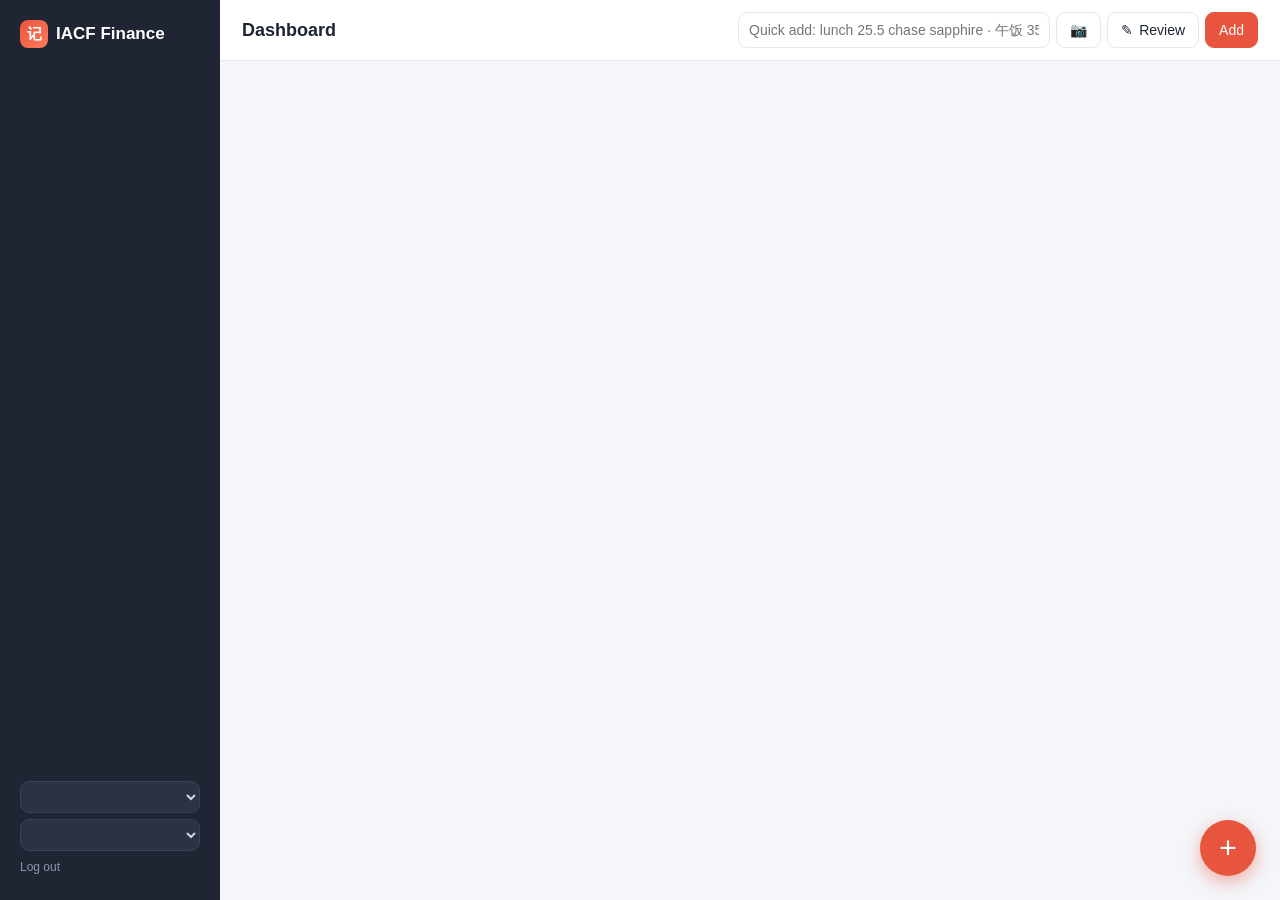
==== static/index.html @ 70e24138 "i18n: English default UI with zh-CN/zh-TW locales, browser-language detection, language picker, Intl" ====
<!doctype html><html lang="en"><head><meta charset="utf-8">
<meta name="viewport" content="width=device-width,initial-scale=1,viewport-fit=cover">
<meta name="theme-color" content="#e8553e"><title>IACF Finance</title>
<link rel="stylesheet" href="/static/style.css"></head>
<body>
<div class="layout">
  <aside class="sidebar">
    <div class="brand"><span class="logo">记</span> IACF Finance</div>
    <nav class="nav" id="nav"></nav>
    <div class="foot"><select id="langSel" title="Language" aria-label="Language" style="background:#2a3244;color:#cfd5e2;border-color:#394257;margin-bottom:6px" data-notr></select><select id="ledgerSel" title="Ledger" style="background:#2a3244;color:#cfd5e2;border-color:#394257"></select>
      <div style="margin-top:8px"><a href="#" id="logout" style="color:#8d96a8">Log out</a></div></div>
  </aside>
  <div class="main">
    <div class="topbar"><h1 id="title">Dashboard</h1>
      <form class="qa" id="qaForm" autocomplete="off"><input id="qaInput" placeholder="Quick add: lunch 25.5 chase sapphire · 午饭 35 支付宝"><button type="button" class="btn" id="qaFormBtn" title="Open in the pre-filled form to review before saving (Shift+Enter)">✎<span class="hide-m"> Review</span></button><button class="btn pri" id="qaAddBtn">Add</button></form>
    </div>
    <div class="content" id="view"></div>
  </div>
</div>
<nav class="mobile-nav" id="mnav"></nav>
<button class="fab" id="fab" title="New transaction">+</button>
<div id="toast"></div>
<script src="/static/vendor/chart.umd.min.js"></script>
<script src="/static/js/00_i18n.js"></script>
<script src="/static/locales/en.js"></script>
<script src="/static/locales/zh-CN.js"></script>
<script src="/static/locales/zh-TW.js"></script>
<script src="/static/js/01_core.js"></script>
<script src="/static/js/02_tx.js"></script>
<script src="/static/js/03_pages.js"></script>
<script src="/static/js/04_settings.js"></script>
<script src="/static/js/06_home.js"></script>
<script src="/static/js/07_reimb.js"></script>
<script src="/static/js/08_invpr.js"></script>
<script src="/static/js/09_receipts.js"></script>
<script src="/static/js/10_reminders.js"></script>
<script src="/static/js/11_projects.js"></script>
<script src="/static/js/05_import.js"></script>
</body></html>
---- static/style.css ----
:root{--bg:#f4f6fa;--card:#fff;--text:#1d2433;--muted:#6b7487;--line:#e4e8f0;--pri:#e8553e;--pri2:#ff7a59;--green:#14a06f;--red:#e0483a;--blue:#3a7bd5;--amber:#e4a11b;--radius:12px;--shadow:0 1px 3px rgba(20,30,60,.06),0 4px 14px rgba(20,30,60,.05)}
*{box-sizing:border-box}html,body{margin:0;padding:0}
body{font:14px/1.45 -apple-system,BlinkMacSystemFont,"Segoe UI",Roboto,"PingFang SC","Hiragino Sans GB","Microsoft YaHei","Noto Sans CJK SC",sans-serif;background:var(--bg);color:var(--text)}
a{color:var(--blue);text-decoration:none}a:hover{text-decoration:underline}
button,input,select,textarea{font:inherit;color:inherit}
.layout{display:flex;min-height:100vh}
.sidebar{width:220px;background:#1f2533;color:#cfd5e2;padding:16px 10px;position:sticky;top:0;height:100vh;flex-shrink:0;display:flex;flex-direction:column}
.brand{font-weight:700;font-size:17px;color:#fff;padding:4px 10px 16px;display:flex;align-items:center;gap:8px}
.brand .logo{width:28px;height:28px;border-radius:8px;background:linear-gradient(135deg,var(--pri),var(--pri2));display:grid;place-items:center;color:#fff;font-size:15px}
.nav a{display:flex;align-items:center;gap:10px;padding:9px 12px;border-radius:9px;color:#cfd5e2;margin-bottom:2px}
.nav a:hover{background:#2a3244;text-decoration:none}.nav a.active{background:var(--pri);color:#fff}
.nav .ico{width:20px;text-align:center}.nav .badge{margin-left:auto;background:#ff5b45;color:#fff;border-radius:10px;padding:0 7px;font-size:12px}
.nav a.active .badge{background:#fff;color:var(--pri)}
.sidebar .foot{margin-top:auto;font-size:12px;color:#8d96a8;padding:8px 10px}
.main{flex:1;min-width:0;display:flex;flex-direction:column}
.topbar{display:flex;gap:10px;align-items:center;padding:12px 22px;background:var(--card);border-bottom:1px solid var(--line);position:sticky;top:0;z-index:5}
.topbar h1{font-size:18px;margin:0;flex:1;white-space:nowrap;overflow:hidden;text-overflow:ellipsis}
.qa{display:flex;gap:6px;flex:2;max-width:520px}.qa input{flex:1}
.content{padding:20px 22px 90px;max-width:1280px;width:100%}
.grid{display:grid;gap:16px}.g2{grid-template-columns:repeat(2,minmax(0,1fr))}.g3{grid-template-columns:repeat(3,minmax(0,1fr))}.g4{grid-template-columns:repeat(4,minmax(0,1fr))}
.card{background:var(--card);border-radius:var(--radius);box-shadow:var(--shadow);padding:16px;min-width:0}
.card h3{margin:0 0 12px;font-size:15px;display:flex;align-items:center;gap:8px}.card h3 .sp{flex:1}
.stat .lbl{color:var(--muted);font-size:12.5px}.stat .val{font-size:22px;font-weight:700;margin-top:4px;font-variant-numeric:tabular-nums}
.stat.hero{background:linear-gradient(135deg,#e8553e,#ff8a5c);color:#fff}.stat.hero .lbl{color:#ffe6df}
.pos{color:var(--green)}.neg{color:var(--red)}.muted{color:var(--muted)}.small{font-size:12px}.right{text-align:right}.nowrap{white-space:nowrap}
.btn{border:1px solid var(--line);background:#fff;border-radius:9px;padding:7px 13px;cursor:pointer;white-space:nowrap;display:inline-flex;align-items:center;gap:6px}
.btn:hover{border-color:#c8cfdc}.btn.pri{background:var(--pri);border-color:var(--pri);color:#fff}.btn.pri:hover{background:#d84a34}
.btn.danger{color:var(--red)}.btn.sm{padding:3px 9px;font-size:12.5px;border-radius:7px}.btn.ghost{border-color:transparent;background:transparent}
.btn:disabled{opacity:.5;cursor:default}
input[type=text],input[type=number],input[type=password],input[type=date],input[type=datetime-local],input[type=month],input[type=search],input[type=email],input:not([type]),select,textarea{border:1px solid var(--line);border-radius:9px;padding:7px 10px;background:#fff;min-width:0;width:100%}
textarea{min-height:80px;resize:vertical}
input:focus,select:focus,textarea:focus{outline:2px solid #ffd0c5;border-color:var(--pri)}
label.f{display:flex;flex-direction:column;gap:4px;font-size:12.5px;color:var(--muted)}label.f>span{font-weight:500}
label.chk{display:inline-flex;gap:6px;align-items:center;cursor:pointer}
.form{display:grid;grid-template-columns:repeat(2,minmax(0,1fr));gap:12px}.form .full{grid-column:1/-1}
.row{display:flex;gap:8px;align-items:center;flex-wrap:wrap}.row.end{justify-content:flex-end}.sp{flex:1}
table.t{width:100%;border-collapse:collapse}table.t th{font-weight:600;color:var(--muted);font-size:12px;text-align:left;padding:7px 8px;border-bottom:1px solid var(--line);white-space:nowrap}
table.t td{padding:8px;border-bottom:1px solid var(--line);vertical-align:middle}table.t tr:hover td{background:#fafbfd}
.tx-amt{font-weight:600;font-variant-numeric:tabular-nums;white-space:nowrap;text-align:right}
.pill{display:inline-block;padding:1px 8px;border-radius:10px;font-size:11.5px;background:#eef1f6;color:#4a5469;white-space:nowrap}
.pill.expense{background:#fdecea;color:#c23b2c}.pill.income{background:#e3f6ee;color:#0f8a5f}.pill.transfer{background:#e7effc;color:#2f64b5}.pill.refund{background:#f1ecfd;color:#6b4bc2}
.pill.adjustment{background:#fff4dc;color:#9a6a00}.pill.buy,.pill.sell,.pill.dividend,.pill.invest_fee{background:#e9f7fb;color:#13708a}.pill.review{background:#fff1d6;color:#a46b00}.pill.demo{background:#ffe1f0;color:#b0236c;font-weight:600}
.bar{height:8px;background:#eef1f6;border-radius:6px;overflow:hidden}.bar>i{display:block;height:100%;background:var(--green);border-radius:6px}.bar>i.warn{background:var(--amber)}.bar>i.over{background:var(--red)}
.group-h{display:flex;justify-content:space-between;padding:10px 4px 6px;font-weight:600;color:#4a5469;border-bottom:1px solid var(--line)}
.acct{display:flex;align-items:center;gap:10px;padding:10px 4px;border-bottom:1px solid var(--line)}.acct .nm{flex:1;min-width:0}.acct .nm b{display:block;overflow:hidden;text-overflow:ellipsis;white-space:nowrap}
.acct .bal{text-align:right;font-weight:600;font-variant-numeric:tabular-nums}
.chart-box{position:relative;height:260px}
.tabs{display:flex;gap:4px;flex-wrap:wrap;border-bottom:1px solid var(--line);margin-bottom:16px}.tabs a{padding:8px 12px;border-radius:8px 8px 0 0;color:var(--muted);cursor:pointer}
.tabs a.active{color:var(--pri);border-bottom:2px solid var(--pri);font-weight:600}.tabs a:hover{text-decoration:none;color:var(--text)}
.modal-bg{position:fixed;inset:0;background:rgba(20,25,40,.45);display:flex;align-items:flex-start;justify-content:center;z-index:50;padding:40px 12px;overflow:auto}
.modal{background:#fff;border-radius:14px;width:100%;max-width:640px;box-shadow:0 10px 40px rgba(0,0,0,.25)}.modal.wide{max-width:980px}
.modal header{display:flex;align-items:center;padding:14px 18px;border-bottom:1px solid var(--line)}.modal header h2{font-size:16px;margin:0;flex:1}
.modal .body{padding:16px 18px}.modal footer{display:flex;justify-content:flex-end;gap:8px;padding:12px 18px;border-top:1px solid var(--line)}
.kind-tabs{display:flex;gap:4px;flex-wrap:wrap;margin-bottom:14px}.kind-tabs button{border:1px solid var(--line);background:#fff;border-radius:20px;padding:5px 12px;cursor:pointer}
.kind-tabs button.on{background:var(--pri);border-color:var(--pri);color:#fff}
#toast{position:fixed;bottom:80px;left:50%;transform:translateX(-50%);background:#1f2533;color:#fff;padding:10px 16px;border-radius:10px;z-index:99;display:none;max-width:90vw}
#toast.err{background:var(--red)}
.fab{position:fixed;right:24px;bottom:24px;width:56px;height:56px;border-radius:50%;background:var(--pri);color:#fff;font-size:30px;border:0;box-shadow:0 6px 18px rgba(232,85,62,.45);cursor:pointer;z-index:20}
.demo-banner{background:#fff0f7;border:1px dashed #e05a9b;color:#9b1c5c;padding:8px 14px;border-radius:10px;margin-bottom:14px;display:flex;gap:10px;align-items:center}
.empty{text-align:center;color:var(--muted);padding:30px 10px}
.kv{display:grid;grid-template-columns:auto 1fr;gap:4px 14px}.kv>div:nth-child(odd){color:var(--muted)}
code,.mono{font-family:ui-monospace,SFMono-Regular,Menlo,Consolas,monospace;font-size:12.5px}
pre{background:#f6f8fb;border:1px solid var(--line);border-radius:8px;padding:10px;overflow:auto;font-size:12px}
.conf{display:inline-block;min-width:38px;text-align:center;border-radius:6px;font-size:12px;padding:1px 5px;font-weight:600}
.conf.hi{background:#e3f6ee;color:#0f8a5f}.conf.md{background:#fff4dc;color:#9a6a00}.conf.lo{background:#fdecea;color:#c23b2c}
.scroll-x{overflow-x:auto}
.mobile-nav{display:none}
.list-card .item{display:flex;gap:10px;align-items:center;padding:9px 2px;border-bottom:1px solid var(--line)}
.list-card .item:last-child{border-bottom:0}
@media (max-width:1000px){.g4{grid-template-columns:repeat(2,minmax(0,1fr))}.g3{grid-template-columns:1fr 1fr}}
@media (max-width:760px){
 .sidebar{display:none}.content{padding:12px 10px 110px}.topbar{padding:10px 12px;flex-wrap:wrap}.topbar h1{font-size:16px}
 .qa{order:3;flex-basis:100%;max-width:none}.g2,.g3{grid-template-columns:1fr}.g4{grid-template-columns:1fr 1fr}
 .form{grid-template-columns:1fr}.stat .val{font-size:18px}
 .mobile-nav{display:flex;position:fixed;bottom:0;left:0;right:0;background:#fff;border-top:1px solid var(--line);z-index:30;justify-content:space-around;padding:4px 0 calc(4px + env(safe-area-inset-bottom))}
 .mobile-nav a{display:flex;flex-direction:column;align-items:center;font-size:11px;color:var(--muted);padding:4px 6px;position:relative}.mobile-nav a.active{color:var(--pri)}.mobile-nav a .ico{font-size:19px}
 .mobile-nav .badge{position:absolute;top:0;right:0;background:#ff5b45;color:#fff;border-radius:8px;font-size:10px;padding:0 5px}
 .fab{bottom:76px;right:16px}
 table.t.resp thead{display:none}table.t.resp tr{display:grid;grid-template-columns:1fr auto;padding:8px 4px;border-bottom:1px solid var(--line)}
 table.t.resp td{border:0;padding:1px 4px}table.t.resp td.hide-m{display:none}
 .modal-bg{padding:0}.modal{border-radius:0;min-height:100vh}
}

/* accounts tree */
.tree-h{flex-wrap:wrap;gap:6px}
.tnode{border-bottom:1px solid var(--line)}
.tgroup{display:flex;align-items:center;gap:8px;padding:11px 6px;cursor:pointer;user-select:none;font-weight:600;color:#2d3548;background:#f7f8fb;border-radius:8px;margin:6px 0 2px;padding-left:calc(6px + var(--depth,0) * 18px)}
.tgroup:hover{background:#eef1f6}.tgroup:focus-visible{outline:2px solid var(--pri,#e8553e);outline-offset:1px}
.tgroup .chev{width:16px;flex:none;color:#7a8499;font-size:13px}
.tgroup .gname{flex:1;min-width:0}
.tgroup .gtotal{text-align:right;font-variant-numeric:tabular-nums}
.tgroup .gt-sub{font-weight:400;max-width:360px}
.tnode.collapsed>.tkids{display:none}
.tree-child{padding-left:calc(30px + var(--depth,0) * 18px);border-bottom:1px dashed var(--line)}
.tkids>.tree-child:last-child{border-bottom:none}
.tree-child.zero{opacity:.5}.tree-child.zero:hover{opacity:.85}
.tree-child.archived{opacity:.4}
@media (max-width:760px){
  .tgroup{padding:12px 8px;min-height:44px}
  .tree-child{padding-left:18px;flex-wrap:wrap}
  .tree-child .nm{flex-basis:calc(100% - 120px)}
  .tree-child .acts{width:100%;justify-content:flex-end}
  .tgroup .gt-sub{display:none}
  .tree-child .hide-m{display:none}
}
/* ---- transaction form: pre-fill highlights, transfer box, save & add another ---- */
label.f.unsure>span{color:#a15c00}
label.f.unsure input,label.f.unsure select{border-color:#e4a11b;background:#fff8e6;box-shadow:0 0 0 2px rgba(228,161,27,.25)}
label.f.unsure>span::after{content:" ⚠ check";font-size:11px;font-weight:600;color:#c77700}
.kind-tabs.unsure{outline:2px solid #e4a11b;outline-offset:2px;border-radius:8px}
.prefill-banner{background:#eef5ff;border-color:#8bb4f0;color:#1d3f73;font-size:13px}
.transfer-box{display:grid;grid-template-columns:minmax(0,1fr) auto minmax(0,1fr);gap:8px 12px;align-items:end;padding:10px;border:1px dashed var(--line,#d6dbe3);border-radius:10px}
.transfer-box .arrow{font-size:22px;padding-bottom:8px;color:var(--muted,#888)}
.transfer-box .full{grid-column:1/-1}
.kbd-hint{text-align:right}
@media (max-width:760px){
 .kbd-hint,#qa2hint,#qaFormBtn .hide-m{display:none}
 #txForm input,#txForm select,#txForm textarea{font-size:16px} /* stops iOS zooming on focus */
 #txForm input[name=amount]{font-size:22px;font-weight:600}
 .transfer-box{grid-template-columns:1fr}.transfer-box .arrow{transform:rotate(90deg);justify-self:center;padding:0}
 .modal footer{position:sticky;bottom:0;flex-wrap:wrap;gap:6px;background:var(--card,#fff);padding-bottom:calc(10px + env(safe-area-inset-bottom))}
 .modal footer .btn{flex:1 1 auto;min-height:44px}
 .kind-tabs{overflow-x:auto;flex-wrap:nowrap;-webkit-overflow-scrolling:touch}
 .kind-tabs button{flex:0 0 auto}
}
/* ---- investment returns ---- */
.ret-table tr[data-scope]{cursor:pointer}.ret-table tr.sel td{background:#f3eefc}
.ret-table tr.ret-total td{border-top:2px solid var(--line)}.ret-table tr.ret-group td{background:#fafbfd}
.ret-table .ind{display:inline-block;width:16px}
.ret-stats .stat{padding:10px 12px;border:1px solid var(--line);border-radius:10px}
.reason{font-size:12px;padding:1px 6px;border-radius:8px;background:#eef1f6;color:#4a5568}
.reason.r-investment_gain,.reason.r-interest{background:#f0e9fc;color:#5b3a99}
.reason.r-unrecorded_spending,.reason.r-fees{background:#fdecea;color:#a3341f}.reason.r-unrecorded_income{background:#e7f6ef;color:#0f7a52}
#retCard h3{flex-wrap:wrap;gap:6px}
/* ---- scheduled transactions ---- */
.sched-box{border:1px dashed var(--line);border-radius:10px;padding:10px 12px;margin:4px 0 0}
.sched-box legend{font-weight:600;padding:0 6px}
.wd-chips{display:flex;flex-wrap:wrap;gap:6px}.wd-chips .chip{display:inline-flex;align-items:center;gap:4px;border:1px solid var(--line);border-radius:16px;padding:3px 10px;cursor:pointer}
.wd-chips .chip input{margin:0}
.sched-next{background:#f6f8fb;border-radius:8px;padding:8px 10px}
.pill{display:inline-block;font-size:11px;padding:1px 7px;border-radius:9px;background:#eef1f6;color:#4a5568;margin:1px 0}.pill.warn{background:#fff3d6;color:#8a5a00}
tr.paused td{opacity:.6}
table.upcoming td{padding:5px 6px}
/* reconciliation 对账 */
.rec-badge{font-size:11px;color:#2f8a4e;white-space:nowrap}
.rec-link{color:#2f8a4e;text-decoration:none}
.rec-warn{background:#fff8e6;border:1px solid #e4a11b;color:#7a5200;border-radius:8px;padding:7px 10px;font-size:13px;margin:6px 0}
.rec-diff{background:#fdf0f0;border:1px solid #e3a3a3;border-radius:8px;padding:8px 10px;margin:8px 0;font-size:13px}
.rec-diff label.chk{display:flex;gap:6px;align-items:center;margin-top:6px;flex-wrap:wrap}
.rec-stats{margin:10px 0;gap:8px}
.rec-stats>div{background:var(--bg2,#f6f7f9);border-radius:8px;padding:8px 10px}
.rec-stats .lbl{font-size:12px;color:#777}.rec-stats .v{font-size:18px;font-weight:600}
.rec-list{max-height:340px;overflow:auto}
/* infinite scroll */
.inf-foot{display:flex;flex-direction:column;align-items:center;gap:6px;padding:12px 0 4px}
.inf-foot .inf-sentinel{height:1px;width:100%}
.inf-spin{color:var(--muted);font-size:13px;display:flex;align-items:center;gap:8px}
.spinner{width:14px;height:14px;border:2px solid var(--line);border-top-color:#e8553e;border-radius:50%;display:inline-block;animation:spin .8s linear infinite}
@keyframes spin{to{transform:rotate(360deg)}}
[hidden]{display:none!important}
/* Home 首页 */
.home{max-width:920px;margin:0 auto}
.month-sw{display:flex;align-items:center;justify-content:center;gap:12px;margin-bottom:12px}
.month-sw b{font-size:17px;min-width:110px;text-align:center}
.home-cards{display:grid;grid-template-columns:repeat(4,minmax(0,1fr));gap:12px}
.home-cards .stat{padding:12px 14px}.home-cards .val{font-size:20px}
.home-add{margin-top:12px;display:flex;gap:8px;align-items:center;flex-wrap:wrap}
.home-add .qa{flex:1;min-width:240px;display:flex;gap:6px}.home-add .qa input{flex:1;min-width:0}
.home-list{margin-top:12px;padding:6px 10px}
.hmonth{position:sticky;top:0;background:var(--card,#fff);z-index:1;font-weight:700;font-size:13px;padding:10px 4px 6px;border-bottom:1px solid var(--line)}
.hrow{display:flex;align-items:center;gap:10px;padding:9px 4px;border-bottom:1px solid var(--line);cursor:pointer}
.hrow:hover{background:rgba(0,0,0,.025)}
.hico{width:34px;height:34px;flex:0 0 34px;border-radius:50%;background:#f3f4f7;display:flex;align-items:center;justify-content:center;font-size:17px}
.hmain{flex:1;min-width:0}.htop{font-weight:600;font-size:14px;white-space:nowrap;overflow:hidden;text-overflow:ellipsis}
.hsub{font-size:12px;display:flex;gap:6px;flex-wrap:wrap;min-width:0}.hwhat{color:var(--text,#333);overflow:hidden;text-overflow:ellipsis;white-space:nowrap;max-width:100%}
.hamt{text-align:right;font-weight:600;font-variant-numeric:tabular-nums;white-space:nowrap}
/* Account history 账户明细 */
.acct-head h2{margin:2px 0;font-size:20px}
.ah-main{display:flex;justify-content:space-between;align-items:flex-end;gap:12px;flex-wrap:wrap;margin-top:4px}
.ah-bal{text-align:right}.ah-bal .val{font-size:24px;font-weight:700;font-variant-numeric:tabular-nums}
.ah-acts{margin-top:12px;flex-wrap:wrap;gap:6px}
.ah-flt{display:flex;gap:8px;align-items:center;flex-wrap:wrap}
.ah-flt input[type=search]{flex:1;min-width:150px}
.chips{display:flex;gap:4px;flex-wrap:wrap}
.chip{border:1px solid var(--line);background:#fff;border-radius:999px;padding:4px 11px;font-size:13px;cursor:pointer}
.chip.on{background:#e8553e;border-color:#e8553e;color:#fff}
.ah-sum{display:flex;gap:14px;flex-wrap:wrap;margin:10px 0 4px;color:var(--muted)}.ah-sum b{color:var(--text,#222)}
.ah-table td.rb{color:#555;font-variant-numeric:tabular-nums}
.hico-s{font-size:14px}
.acct[data-aid]{cursor:pointer}.acct[data-aid]:hover{background:rgba(0,0,0,.02)}
@media (max-width:760px){
 .home-cards{grid-template-columns:1fr 1fr;gap:8px}.home-cards .stat{padding:10px}.home-cards .val{font-size:17px}
 .home-add{padding:10px}.home-add #hqDetail{width:100%}
 .home-list{padding:2px 6px}
 .hide-s{display:none}
 .ah-bal{text-align:left}.ah-table th:first-child,.ah-table td:first-child{white-space:nowrap}
}
.home-add .qa{order:0;max-width:none}.home-add #hqDetail{order:1}
.ah-det{display:flex;gap:8px;align-items:flex-start}.ah-det>.hico-s{flex:0 0 auto;line-height:1.4}
@media (max-width:760px){body.on-home .topbar .qa{display:none}}

/* principal 本金 vs returns 收益 (investment accounts) */
.pr-line{color:#555;margin-top:2px}.gt-sub.pr-line{text-align:right}
.pr-badge{display:inline-block;font-size:10.5px;line-height:1;padding:3px 5px;border-radius:6px;vertical-align:1px;white-space:nowrap}
.pr-principal{background:#e8edf5;color:#3d4f6b}.pr-returns{background:#e3f5ec;color:#14804f}.pr-other{background:#fdf0dc;color:#9a6200}.pr-trade{background:#eee;color:#666}
.inv-cards{display:grid;grid-template-columns:repeat(3,1fr);gap:10px}
.inv-cards .ic{background:#f7f8fa;border-radius:10px;padding:10px 12px}.inv-cards .lbl{font-size:12px;color:#777}.inv-cards .val{font-size:20px;font-weight:600;font-variant-numeric:tabular-nums}
.inv-unexp{margin-top:8px;color:#9a6200}.inv-hint{margin-top:8px;background:#fff7e6;border:1px solid #f3d9a4;border-radius:8px;padding:8px 10px;font-size:13px}
.inv-period{display:flex;flex-wrap:wrap;gap:6px 16px;margin:10px 0 6px}.inv-ctl{margin:6px 0}
.ah-table td.prc{color:#555;font-variant-numeric:tabular-nums}.pr-tog{display:none}
@media (max-width:700px){.inv-cards{grid-template-columns:1fr 1fr}.inv-cards .ic:first-child{grid-column:1/-1}.inv-cards .val{font-size:17px}
 .ah-table .prc{display:none}#ahList.show-pr .ah-table .prc{display:table-cell}.pr-tog{display:inline-block}}
.pr-unexplained{background:#fdf0dc;color:#9a6200}.inv-cards{grid-template-columns:repeat(4,1fr)}.inv-cards .ic.unexp .val{color:#9a6200}.unexp-txt{color:#9a6200}
@media (max-width:700px){.inv-cards{grid-template-columns:1fr 1fr}}
@media (max-width:700px){.inv-cards .ic:first-child{grid-column:auto}}

/* reimbursements 报销 */
.pill.reimbursement,.pill.reimb{background:#e6f4f6;color:#127a8a}
.reimb-box{border:1px dashed #cfe3e7;border-radius:10px;padding:8px 10px}.reimb-fields{margin-top:8px}
.rb-st{display:inline-block;font-size:11px;padding:2px 6px;border-radius:6px;white-space:nowrap}
.rb-pending{background:#fdecea;color:#c23b2c}.rb-partial{background:#fff3dc;color:#9a6200}.rb-settled{background:#e3f6ee;color:#0f8a5f}.rb-written_off{background:#eee;color:#666}
.rb-cards{display:grid;grid-template-columns:repeat(auto-fit,minmax(180px,1fr));gap:10px}.rb-cards .ic{background:#f7f8fa;border-radius:10px;padding:10px 12px}
.rb-cards .val{font-size:19px;font-weight:600;font-variant-numeric:tabular-nums}.rb-cards .lbl{font-size:12px;color:#777}
.rb-flt{display:flex;flex-wrap:wrap;gap:8px;align-items:center;margin:10px 0}.rb-flt select,.rb-flt input{width:auto}
.rb-bar{position:sticky;bottom:0;background:#fff;border-top:1px solid #eee;padding:8px 0;display:flex;gap:8px;align-items:center;flex-wrap:wrap}
.rb-links{font-size:12px;color:#666}
.rb-bar{padding-right:84px}
.pr-table tr.pr-acc{cursor:pointer}.pr-table tr.pr-acc:hover{background:var(--hover,#f4f6fa)}
.pr-table tr.ret-cur td{border-top:1px dashed #d8dce4}
#prCard h3 .chips{display:inline-flex;flex-wrap:wrap;gap:4px}
.rc-prev{display:flex;gap:8px;flex-wrap:wrap;justify-content:center}.rc-ph{width:140px;height:180px;border:1px solid var(--line);border-radius:8px;overflow:hidden;display:flex;align-items:center;justify-content:center;background:#f6f8fb;font-size:12px}.rc-ph img{max-width:100%;max-height:100%;object-fit:contain}
.rc-prog{margin-top:12px}.rc-drop{border:2px dashed #c9d1de;border-radius:12px;padding:26px;text-align:center;color:#5b6475}.rc-drop.on,.qa.drop{border-color:var(--red,#e8553e);background:#fff4f1}
.rc-strip{display:flex;gap:8px;flex-wrap:wrap;align-items:center}.rc-thumb img{width:72px;height:96px;object-fit:cover;border-radius:6px;border:1px solid var(--line)}
/* projects 项目 */
.prj-dot{display:inline-block;width:10px;height:10px;border-radius:50%;margin-right:6px;vertical-align:middle}
.grid2{display:grid;grid-template-columns:repeat(auto-fit,minmax(340px,1fr));gap:12px}
.grid3{display:grid;grid-template-columns:repeat(auto-fit,minmax(260px,1fr));gap:12px}
tr.over-row td{background:rgba(232,85,62,.07)}
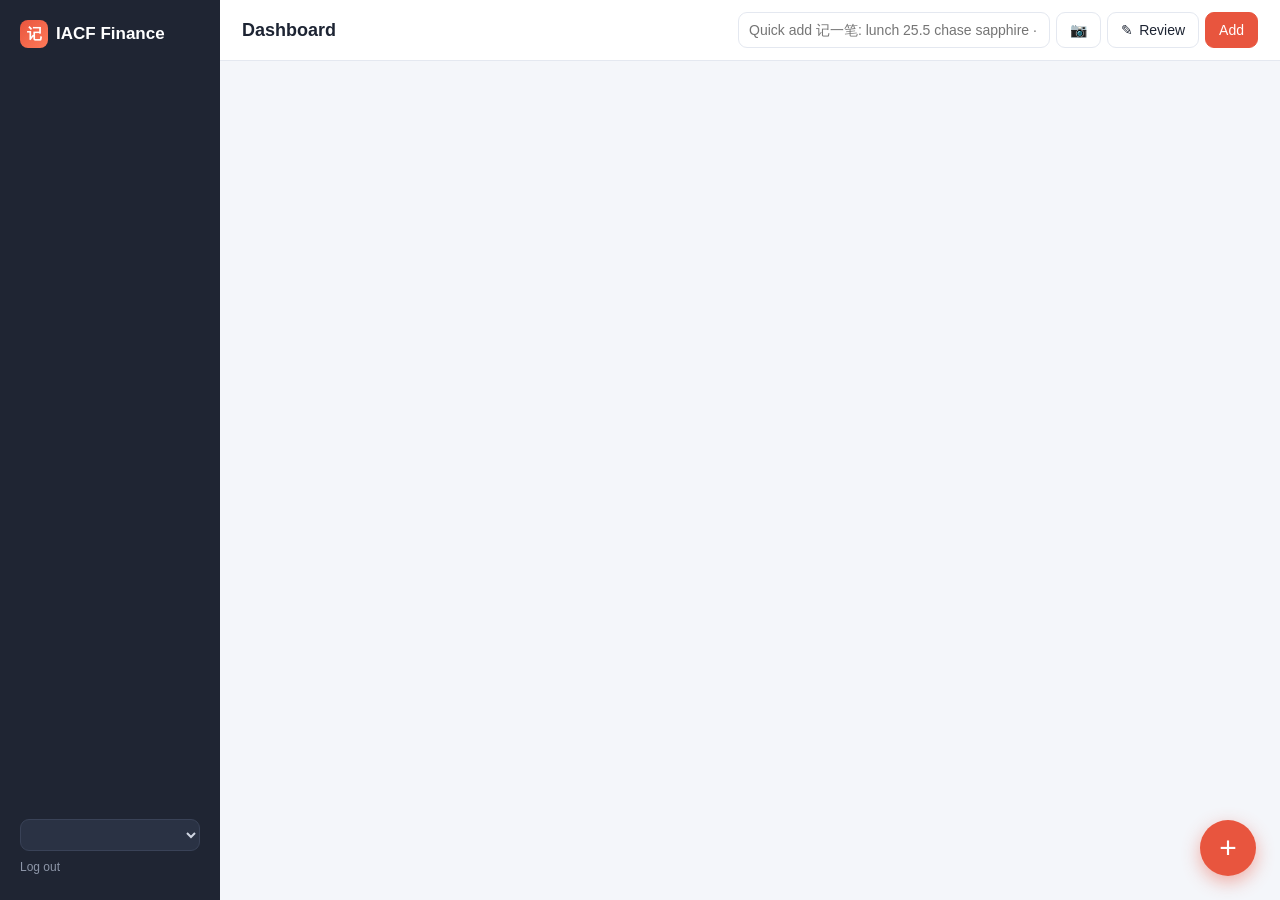
==== commit 50aa1126: "Merge pull request #8 from iacf-bot/projects-2026-10-12 Projects 项目: page, detail, budget plan by ca" ====
--- a/static/index.html
+++ b/static/index.html
@@ -7,24 +7,20 @@
   <aside class="sidebar">
     <div class="brand"><span class="logo">记</span> IACF Finance</div>
     <nav class="nav" id="nav"></nav>
-    <div class="foot"><select id="langSel" title="Language" aria-label="Language" style="background:#2a3244;color:#cfd5e2;border-color:#394257;margin-bottom:6px" data-notr></select><select id="ledgerSel" title="Ledger" style="background:#2a3244;color:#cfd5e2;border-color:#394257"></select>
+    <div class="foot"><select id="ledgerSel" title="Ledger 账本" style="background:#2a3244;color:#cfd5e2;border-color:#394257"></select>
       <div style="margin-top:8px"><a href="#" id="logout" style="color:#8d96a8">Log out</a></div></div>
   </aside>
   <div class="main">
     <div class="topbar"><h1 id="title">Dashboard</h1>
-      <form class="qa" id="qaForm" autocomplete="off"><input id="qaInput" placeholder="Quick add: lunch 25.5 chase sapphire · 午饭 35 支付宝"><button type="button" class="btn" id="qaFormBtn" title="Open in the pre-filled form to review before saving (Shift+Enter)">✎<span class="hide-m"> Review</span></button><button class="btn pri" id="qaAddBtn">Add</button></form>
+      <form class="qa" id="qaForm" autocomplete="off"><input id="qaInput" placeholder="Quick add 记一笔: lunch 25.5 chase sapphire · 午饭 35 支付宝"><button type="button" class="btn" id="qaFormBtn" title="Open in the pre-filled form to review before saving (Shift+Enter)">✎<span class="hide-m"> Review</span></button><button class="btn pri" id="qaAddBtn">Add</button></form>
     </div>
     <div class="content" id="view"></div>
   </div>
 </div>
 <nav class="mobile-nav" id="mnav"></nav>
-<button class="fab" id="fab" title="New transaction">+</button>
+<button class="fab" id="fab" title="New transaction 记一笔">+</button>
 <div id="toast"></div>
 <script src="/static/vendor/chart.umd.min.js"></script>
-<script src="/static/js/00_i18n.js"></script>
-<script src="/static/locales/en.js"></script>
-<script src="/static/locales/zh-CN.js"></script>
-<script src="/static/locales/zh-TW.js"></script>
 <script src="/static/js/01_core.js"></script>
 <script src="/static/js/02_tx.js"></script>
 <script src="/static/js/03_pages.js"></script>
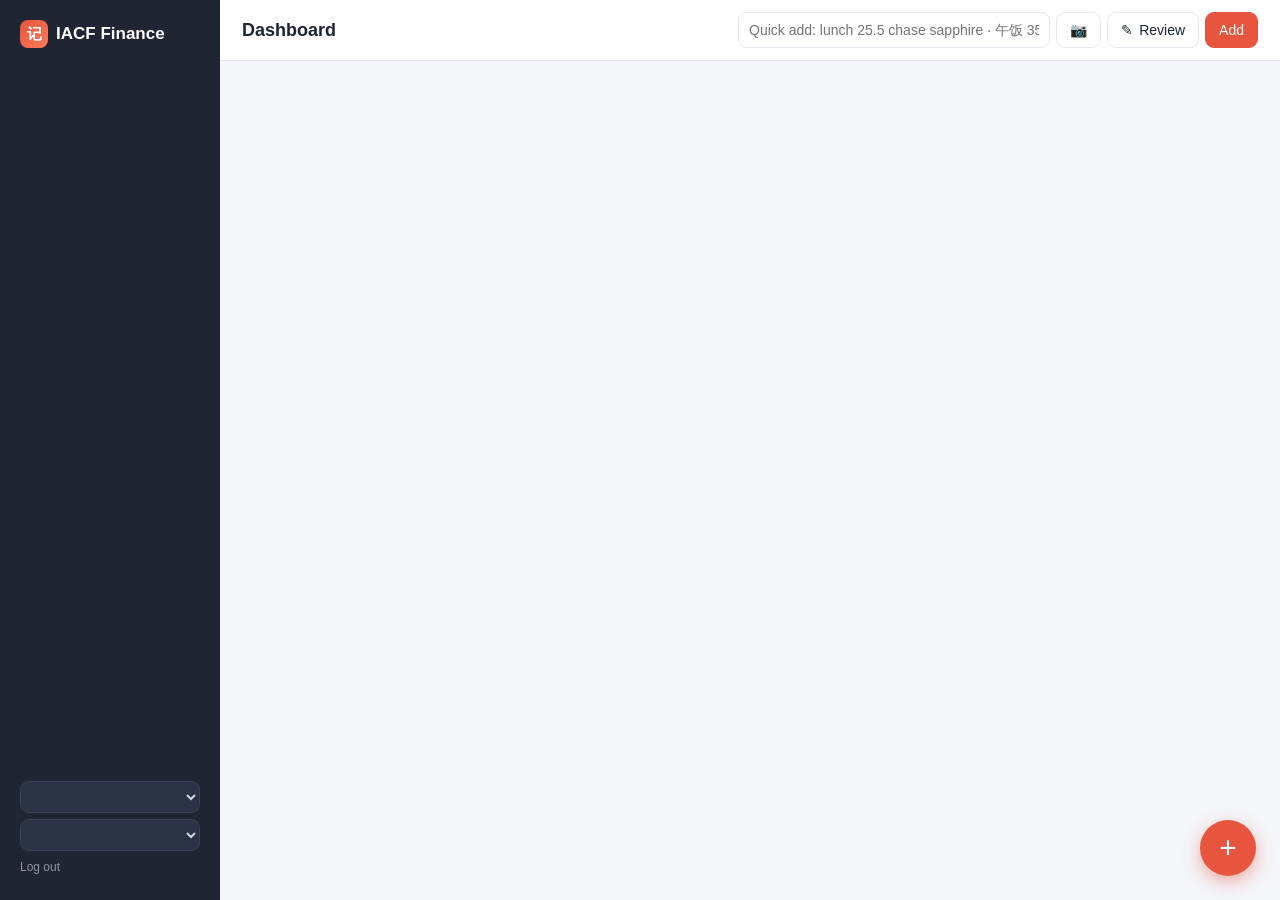
==== commit 8be2b062: "Merge pull request #9 from iacf-bot/i18n-2026-10-12 i18n: English-default UI + 简体/繁體中文, browser-lang" ====
--- a/static/index.html
+++ b/static/index.html
@@ -7,20 +7,24 @@
   <aside class="sidebar">
     <div class="brand"><span class="logo">记</span> IACF Finance</div>
     <nav class="nav" id="nav"></nav>
-    <div class="foot"><select id="ledgerSel" title="Ledger 账本" style="background:#2a3244;color:#cfd5e2;border-color:#394257"></select>
+    <div class="foot"><select id="langSel" title="Language" aria-label="Language" style="background:#2a3244;color:#cfd5e2;border-color:#394257;margin-bottom:6px" data-notr></select><select id="ledgerSel" title="Ledger" style="background:#2a3244;color:#cfd5e2;border-color:#394257"></select>
       <div style="margin-top:8px"><a href="#" id="logout" style="color:#8d96a8">Log out</a></div></div>
   </aside>
   <div class="main">
     <div class="topbar"><h1 id="title">Dashboard</h1>
-      <form class="qa" id="qaForm" autocomplete="off"><input id="qaInput" placeholder="Quick add 记一笔: lunch 25.5 chase sapphire · 午饭 35 支付宝"><button type="button" class="btn" id="qaFormBtn" title="Open in the pre-filled form to review before saving (Shift+Enter)">✎<span class="hide-m"> Review</span></button><button class="btn pri" id="qaAddBtn">Add</button></form>
+      <form class="qa" id="qaForm" autocomplete="off"><input id="qaInput" placeholder="Quick add: lunch 25.5 chase sapphire · 午饭 35 支付宝"><button type="button" class="btn" id="qaFormBtn" title="Open in the pre-filled form to review before saving (Shift+Enter)">✎<span class="hide-m"> Review</span></button><button class="btn pri" id="qaAddBtn">Add</button></form>
     </div>
     <div class="content" id="view"></div>
   </div>
 </div>
 <nav class="mobile-nav" id="mnav"></nav>
-<button class="fab" id="fab" title="New transaction 记一笔">+</button>
+<button class="fab" id="fab" title="New transaction">+</button>
 <div id="toast"></div>
 <script src="/static/vendor/chart.umd.min.js"></script>
+<script src="/static/js/00_i18n.js"></script>
+<script src="/static/locales/en.js"></script>
+<script src="/static/locales/zh-CN.js"></script>
+<script src="/static/locales/zh-TW.js"></script>
 <script src="/static/js/01_core.js"></script>
 <script src="/static/js/02_tx.js"></script>
 <script src="/static/js/03_pages.js"></script>
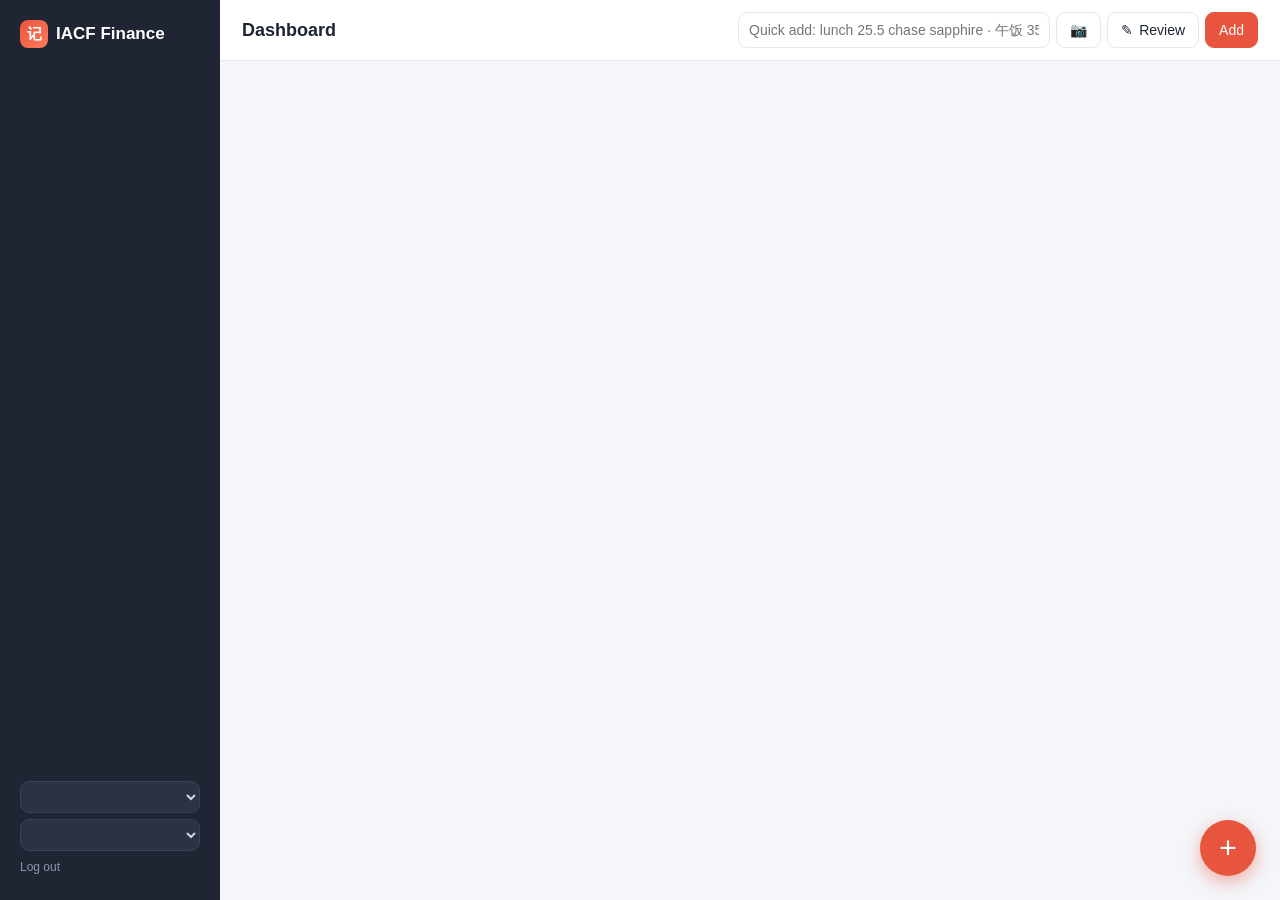
==== commit 17c971bf: "Backups: folder + receipts, incremental Google Drive backup, SMTP, emailed reminders and reports (al" ====
--- a/static/index.html
+++ b/static/index.html
@@ -35,5 +35,6 @@
 <script src="/static/js/09_receipts.js"></script>
 <script src="/static/js/10_reminders.js"></script>
 <script src="/static/js/11_projects.js"></script>
+<script src="/static/js/12_notify.js"></script>
 <script src="/static/js/05_import.js"></script>
 </body></html>
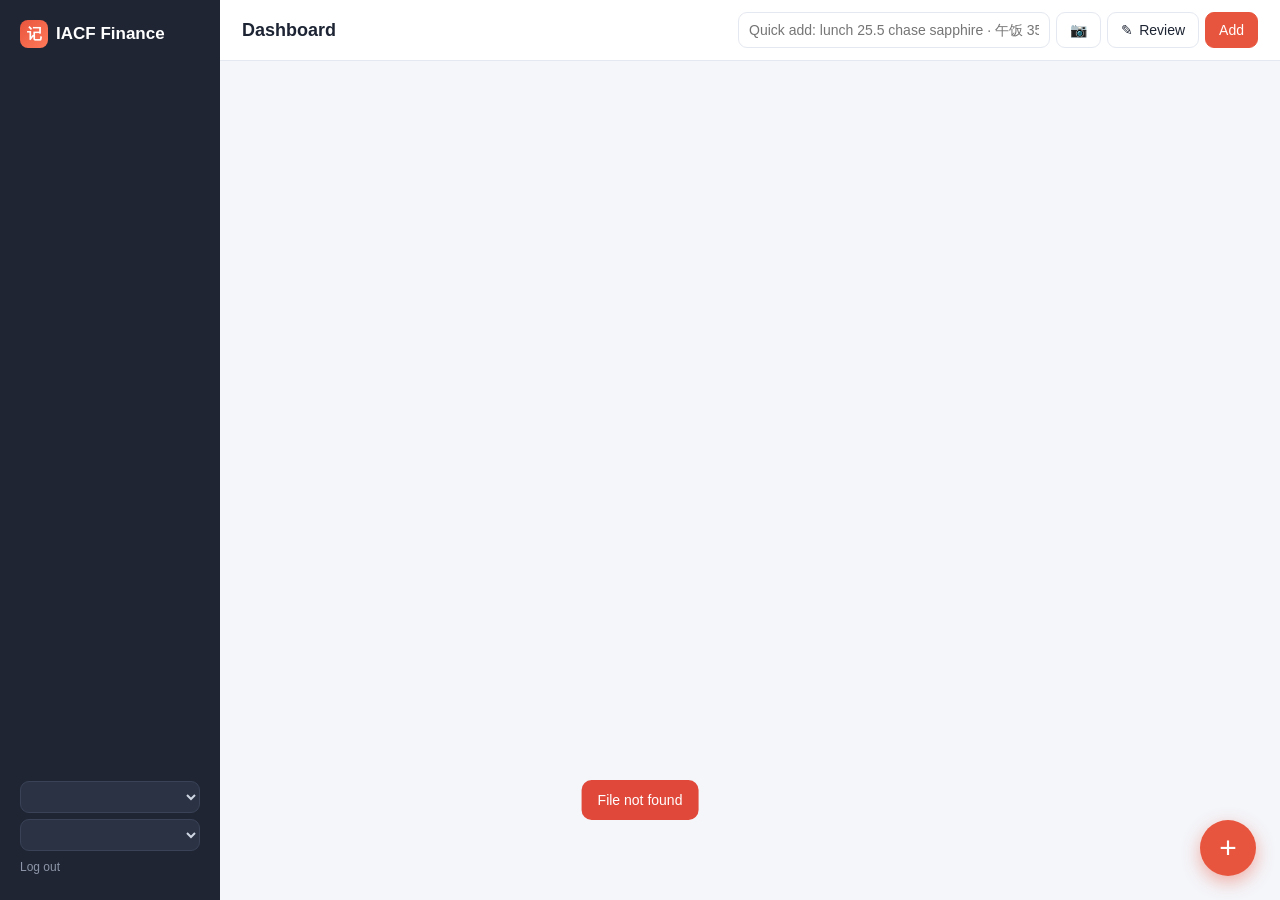
==== commit 58d4ae5a: "Reimbursement links: link dialog from either side, tx-dialog links box, status chips/badges, payer o" ====
--- a/static/index.html
+++ b/static/index.html
@@ -1,4 +1,4 @@
-<!doctype html><html lang="en"><head><meta charset="utf-8">
+<!doctype html><html lang="en"><head><meta charset="utf-8"><link rel="icon" href="data:,">
 <meta name="viewport" content="width=device-width,initial-scale=1,viewport-fit=cover">
 <meta name="theme-color" content="#e8553e"><title>IACF Finance</title>
 <link rel="stylesheet" href="/static/style.css"></head>
--- a/static/style.css
+++ b/static/style.css
@@ -224,6 +224,20 @@
 .rb-flt{display:flex;flex-wrap:wrap;gap:8px;align-items:center;margin:10px 0}.rb-flt select,.rb-flt input{width:auto}
 .rb-bar{position:sticky;bottom:0;background:#fff;border-top:1px solid #eee;padding:8px 0;display:flex;gap:8px;align-items:center;flex-wrap:wrap}
 .rb-links{font-size:12px;color:#666}
+/* reimbursement links 报销关联 */
+.rb-open,.pill.rb-open{background:#fdecea;color:#c23b2c}.rb-closed,.pill.rb-closed{background:#e3f6ee;color:#0f8a5f}
+.pill.rb-partial{background:#fff3dc;color:#9a6200}.pill.rb-un{background:#fff3dc;color:#9a6200}
+.warn-t{color:#9a6200}
+.rb-links .rb-link{display:inline-flex;align-items:center;gap:4px;background:#f3f7f8;border:1px solid #e1ecef;border-radius:8px;padding:1px 4px 1px 7px;margin:2px 4px 2px 0;white-space:nowrap}
+.rb-link .lnk{border:0;background:none;cursor:pointer;padding:0 3px;font-size:12px;color:#5b6b7a;line-height:1.4}
+.rb-link .lnk:hover{color:#127a8a}.rb-link .lnk.danger:hover{color:#c23b2c}
+.rb-states .chip .cnt{font-size:11px;opacity:.75;margin-left:2px}
+.rb-head{background:#f7f8fa;border-radius:10px;padding:8px 12px;margin-bottom:8px;display:flex;flex-direction:column;gap:3px}
+.rb-mine{margin:4px 0 8px}.rb-tools{margin:6px 0}.rb-tools input[type=search]{max-width:260px}
+.rb-cands{max-height:52vh;overflow:auto}.rb-cands .rb-amt{width:96px;text-align:right}
+.rb-cands tr.rb-best td{background:#f4fbf7}.rb-match .pill{font-size:10px}
+.rb-act{min-width:118px}.rb-act .btn{margin:2px 0;display:block;width:100%;white-space:nowrap}
+.rb-linkbox{border:1px dashed #cfe3e7;border-radius:10px;padding:8px 10px;display:flex;flex-direction:column;gap:4px}
 .rb-bar{padding-right:84px}
 .pr-table tr.pr-acc{cursor:pointer}.pr-table tr.pr-acc:hover{background:var(--hover,#f4f6fa)}
 .pr-table tr.ret-cur td{border-top:1px dashed #d8dce4}
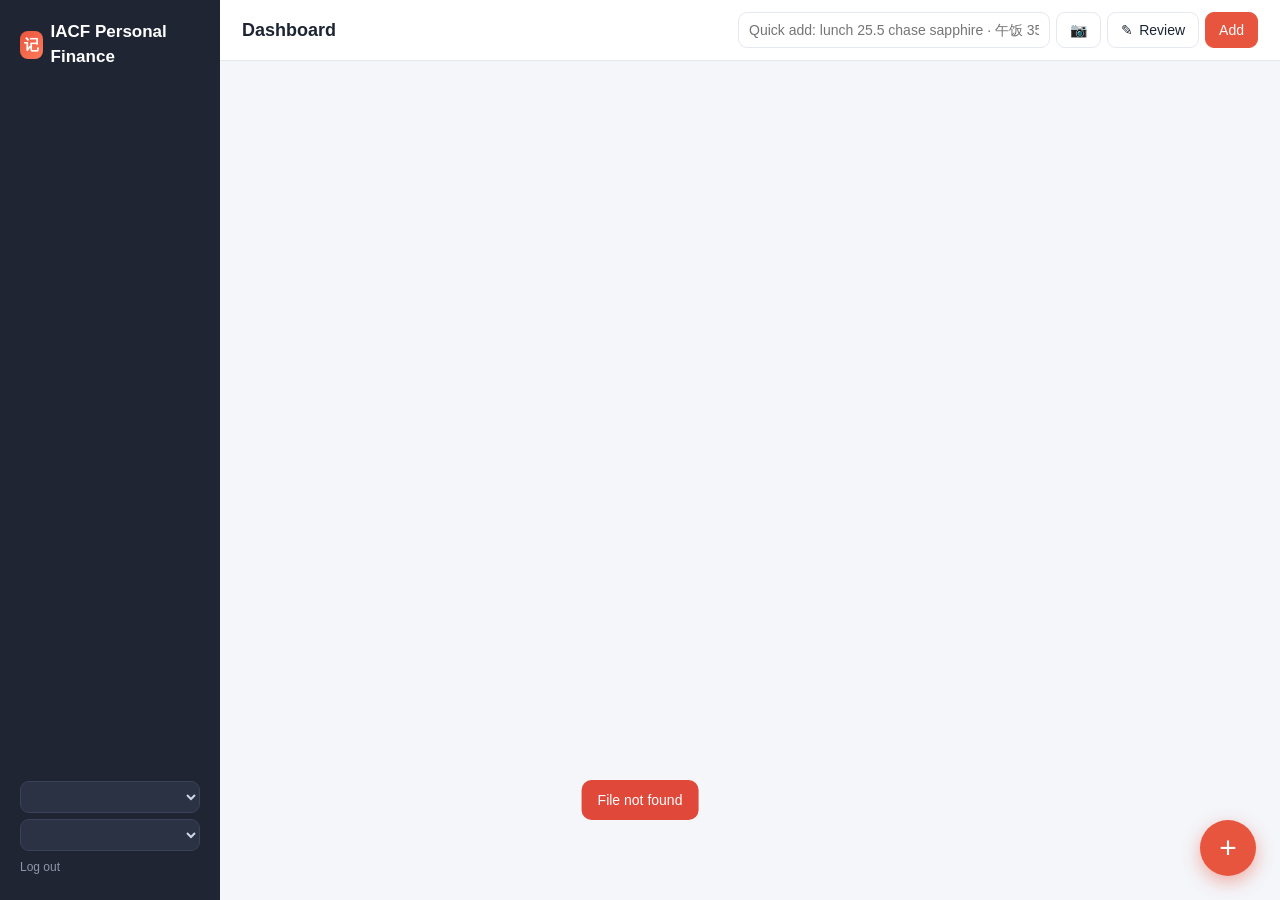
==== commit a32c2c89: "Reserves: convert a transaction to a reserve (undoable), link from the transaction, email deposit/ho" ====
--- a/static/index.html
+++ b/static/index.html
@@ -1,11 +1,11 @@
 <!doctype html><html lang="en"><head><meta charset="utf-8"><link rel="icon" href="data:,">
 <meta name="viewport" content="width=device-width,initial-scale=1,viewport-fit=cover">
-<meta name="theme-color" content="#e8553e"><title>IACF Finance</title>
+<meta name="theme-color" content="#e8553e"><title>IACF Personal Finance</title>
 <link rel="stylesheet" href="/static/style.css"></head>
 <body>
 <div class="layout">
   <aside class="sidebar">
-    <div class="brand"><span class="logo">记</span> IACF Finance</div>
+    <div class="brand"><span class="logo">记</span> IACF Personal Finance</div>
     <nav class="nav" id="nav"></nav>
     <div class="foot"><select id="langSel" title="Language" aria-label="Language" style="background:#2a3244;color:#cfd5e2;border-color:#394257;margin-bottom:6px" data-notr></select><select id="ledgerSel" title="Ledger" style="background:#2a3244;color:#cfd5e2;border-color:#394257"></select>
       <div style="margin-top:8px"><a href="#" id="logout" style="color:#8d96a8">Log out</a></div></div>
@@ -36,5 +36,6 @@
 <script src="/static/js/10_reminders.js"></script>
 <script src="/static/js/11_projects.js"></script>
 <script src="/static/js/12_notify.js"></script>
+<script src="/static/js/13_reserves.js"></script>
 <script src="/static/js/05_import.js"></script>
 </body></html>
--- a/static/style.css
+++ b/static/style.css
@@ -250,3 +250,88 @@
 .grid2{display:grid;grid-template-columns:repeat(auto-fit,minmax(340px,1fr));gap:12px}
 .grid3{display:grid;grid-template-columns:repeat(auto-fit,minmax(260px,1fr));gap:12px}
 tr.over-row td{background:rgba(232,85,62,.07)}
+/* card expiry reminders 信用卡到期 */
+.pill.cx-ok{background:#e3f6ec;color:#17643a}.pill.cx-bad{background:#fde3e3;color:#a11d1d}
+tr.cx-late td{background:#fff6f6}tr.cx-late td:first-child{box-shadow:inset 3px 0 0 #d33}
+.cx-head{margin-bottom:4px}.cx-card{margin:2px 0 4px}.cx-sub{margin-top:6px}
+.cx-list{margin:4px 0 6px;padding-left:18px}.cx-list li{margin:3px 0;line-height:1.9}
+.cx-list li.cx-pending a{font-weight:600}.cx-list li.cx-confirmed a,.cx-list li.cx-reassigned a{color:#4a5469}
+.cx-acts{display:inline-flex;gap:6px;align-items:center;flex-wrap:wrap;margin-left:6px}
+select.cx-mv{width:auto;display:inline-block;padding:2px 6px;font-size:12.5px;max-width:200px}
+/* home KPI: scheduled remaining this month + projected month-end */
+.home-cards .card.stat{position:relative;overflow:visible}
+.sched-rem{margin-top:6px;padding-top:5px;border-top:1px dashed #e3e7ee;cursor:pointer;position:relative;outline:none}
+.sched-rem:hover > .small:first-child,.sched-rem:focus > .small:first-child{text-decoration:underline dotted}
+.sr-pop{display:none;position:absolute;left:0;top:100%;z-index:30;min-width:280px;max-width:360px;max-height:320px;overflow:auto;
+  background:#fff;border:1px solid #dfe3ea;border-radius:10px;box-shadow:0 8px 24px rgba(20,30,50,.14);padding:8px 10px;text-align:left;cursor:default}
+@media (hover:hover){.sched-rem:hover .sr-pop{display:block}}
+.sched-rem.open .sr-pop{display:block}
+.sr-pop table.t td{padding:3px 6px}
+@media (max-width:700px){.sr-pop{position:static;max-width:none;min-width:0;box-shadow:none;margin-top:6px}}
+/* Reserves 押金/预授权 */
+.rs-st{display:inline-block;font-size:11px;padding:2px 6px;border-radius:6px;white-space:nowrap}
+.rs-open{background:#e8f0fc;color:#2a5fb0}.rs-partial{background:#fff3dc;color:#9a6200}.rs-settled{background:#e3f6ee;color:#0f8a5f}
+.rs-released{background:#eef3f0;color:#3d7a5d}.rs-cancelled{background:#eee;color:#666}
+td.rs-open,div.rs-open{background:none;color:inherit}
+.pill.rs-m{background:#eef0fb;color:#4a4fa8;text-decoration:none}.pill.rs-m-deposit{background:#fff4e5;color:#9a5a00}
+.rs-hold{color:#4a4fa8;text-decoration:none}.rs-hold:hover{text-decoration:underline}
+.rs-review{margin:12px 0;padding:10px 12px;border:1px dashed #e4a11b;border-radius:10px;background:#fffaf0}.rs-review h3{margin:0 0 6px}
+.rs-rv-row{display:flex;flex-wrap:wrap;gap:6px;align-items:center;padding:6px 0;border-top:1px solid #f1e6cc}.rs-rv-row:first-of-type{border-top:0}
+.rs-head{display:flex;gap:8px;align-items:center;flex-wrap:wrap;margin-bottom:10px}
+.rs-amts{display:grid;grid-template-columns:repeat(auto-fit,minmax(120px,1fr));gap:8px;background:#f7f8fa;border-radius:10px;padding:10px 12px;margin-bottom:12px;font-variant-numeric:tabular-nums}
+.rs-tl{list-style:none;margin:0 0 10px;padding:0 0 0 14px;border-left:2px solid var(--line)}
+.rs-tl li{position:relative;display:flex;gap:10px;align-items:baseline;padding:6px 0 6px 6px;flex-wrap:wrap}
+.rs-tl li::before{content:'';position:absolute;left:-21px;top:12px;width:10px;height:10px;border-radius:50%;background:#fff;border:2px solid #9aa4b8}
+.rs-tl li.rs-tl-l::before{border-color:var(--blue)}.rs-tl li.rs-tl-due::before{border-color:var(--amber)}.rs-tl li.rs-tl-closed::before{border-color:var(--green);background:var(--green)}
+.rs-tl-d{min-width:84px;font-variant-numeric:tabular-nums}
+.rs-tl .lnk{border:0;background:none;cursor:pointer;padding:0 3px;font-size:12px;color:#5b6b7a}.rs-tl .lnk.danger:hover{color:#c23b2c}
+.rs-co-box{border:1px solid var(--line);border-radius:10px;padding:6px 10px 10px;display:grid;grid-template-columns:repeat(auto-fit,minmax(170px,1fr));gap:8px}
+.rs-co-box legend{font-size:13px;font-weight:600;padding:0 4px}
+.rs-co-mode{display:flex;gap:6px;flex-wrap:wrap}.rs-co-mode .chip{cursor:pointer}
+.rs-prev{margin-top:12px;padding:10px 12px;background:#f7f8fa;border-radius:10px;min-height:40px}.rs-prev h3{margin:0 0 6px}
+.rs-plan{margin:0 0 6px;padding-left:18px}
+.rs-set{margin-top:12px}.rs-set input{width:64px;display:inline-block}
+.kind-tabs .rs-tab{border-left:1px dashed var(--line)}
+.rs-pick{width:auto;display:inline-block;margin-left:6px}
+/* ---- transaction → reserve (convert / link / hint) ---- */
+.rs-txbox{display:flex;flex-direction:column;gap:6px}.rs-txbox-h{display:flex;gap:6px;align-items:center;flex-wrap:wrap}
+.rs-txbox-a{display:flex;gap:6px;align-items:center;flex-wrap:wrap}
+.rs-hint{background:#fff8e6;border:1px solid #f0c060;color:#7a5200;border-radius:8px;padding:6px 10px}
+.demo-banner.rs-hint{display:flex;gap:8px;align-items:center;flex-wrap:wrap}
+td .rs-hint{padding:3px 8px;margin-bottom:4px}
+.pill.rs-hint-pill{background:#fff4dc;color:#8a5a00}
+.rs-held{background:#eef0fb;border-color:#b8bde8;color:#33378a}
+.rs-conv{margin:6px 0 10px;padding:8px 12px;border:1px dashed #b8bde8;border-radius:10px;background:#f7f8fe}
+.rs-cv-tx{padding:8px 10px;background:#f7f8fa;border-radius:8px}
+.rs-cv-what{padding:8px 10px;border-left:3px solid var(--pri,#e8553e);background:#fff7f5;font-size:13px}
+.kind-tabs button:disabled{opacity:.4;cursor:not-allowed}
+.m-only{display:none}
+/* ---- phone "More" sheet (pages that are not in the bottom bar) ---- */
+.m-sheet-bg{position:fixed;inset:0;background:rgba(10,15,30,.35);z-index:29;display:flex;align-items:flex-end}
+.m-sheet{background:#fff;width:100%;border-radius:16px 16px 0 0;padding:14px 12px calc(70px + env(safe-area-inset-bottom));box-shadow:0 -6px 24px rgba(0,0,0,.18)}
+.m-grid{display:grid;grid-template-columns:repeat(3,minmax(0,1fr));gap:6px}
+.m-grid a{position:relative;display:flex;flex-direction:column;align-items:center;gap:3px;padding:10px 4px;border-radius:10px;color:var(--text);text-decoration:none;font-size:12.5px;text-align:center;min-height:62px;background:#f6f7fa}
+.m-grid a.active{background:#fdece8;color:var(--pri)}.m-grid a .ico{font-size:21px}
+.m-grid .badge{position:absolute;top:4px;right:8px;background:#ff5b45;color:#fff;border-radius:8px;font-size:10px;padding:0 5px}
+.m-foot{display:flex;gap:8px;align-items:center;margin-top:12px;flex-wrap:wrap}.m-foot select{flex:1 1 40%;min-width:0}.m-foot a{color:var(--muted);padding:6px}
+@media (min-width:761px){.m-sheet-bg{display:none}}
+@media (max-width:760px){
+ .m-only{display:inline}
+ /* reserves list as cards */
+ table.rs-tbl thead{display:none}
+ table.rs-tbl,table.rs-tbl tbody{display:block}
+ table.rs-tbl tr{display:grid;grid-template-columns:minmax(0,1fr) auto;grid-template-areas:"main amt" "stay open" "st act";gap:4px 10px;padding:10px 4px;border-bottom:1px solid var(--line)}
+ table.rs-tbl td{border:0;padding:0;display:block}
+ .rs-c-main{grid-area:main}.rs-c-amt{grid-area:amt}.rs-c-stay{grid-area:stay;white-space:normal}.rs-c-open{grid-area:open}.rs-c-st{grid-area:st}.rs-c-act{grid-area:act;align-self:end}
+ .rs-c-act .btn{min-height:38px}
+ .rb-cards{grid-template-columns:1fr 1fr}
+ .rs-set input{width:56px}
+ .rs-tl{padding-left:10px}.rs-tl-d{min-width:0;flex-basis:100%}
+ .rs-co-box{grid-template-columns:1fr}
+ .rs-amts{grid-template-columns:repeat(2,minmax(0,1fr))}
+ .rs-txbox-a .btn{min-height:40px}
+ .page-h{flex-wrap:wrap;gap:8px}
+}
+@media (max-width:760px){.card h3.tx-head{flex-wrap:wrap;row-gap:6px}} /* the transactions header buttons no longer widen the phone page */
+/* phone: a wide table scrolls inside its card instead of widening the whole page (Reminders, Projects, …) */
+@media (max-width:760px){.card>table.t:not(.resp):not(.rs-tbl){display:block;overflow-x:auto;max-width:100%}.g2>*,.g3>*,.g4>*{min-width:0}}
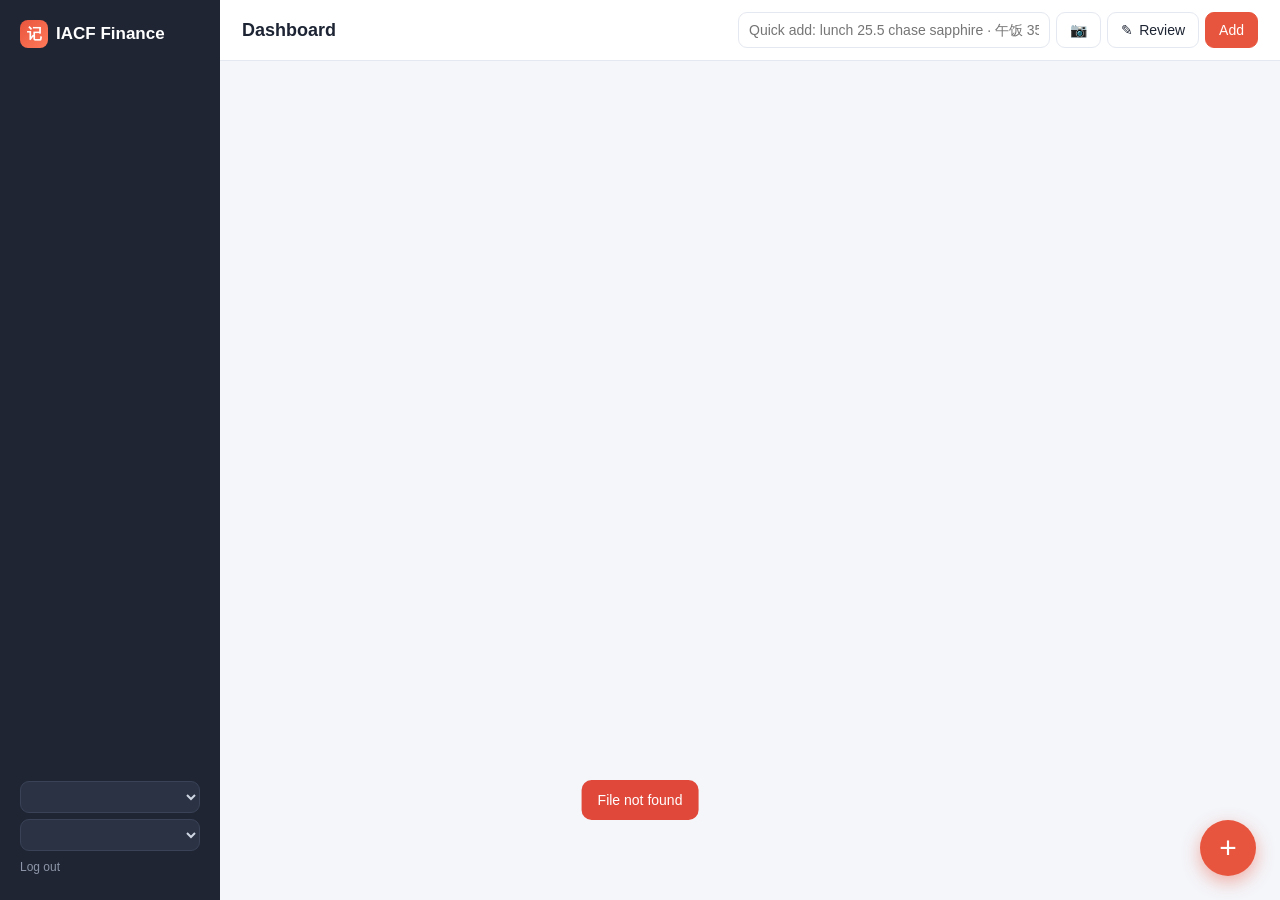
==== commit 437bc486: "Credits 抵用金 and Bills 账单待付: expiring credits and email-driven bill schedules Credits: record refund " ====
--- a/static/index.html
+++ b/static/index.html
@@ -1,11 +1,11 @@
 <!doctype html><html lang="en"><head><meta charset="utf-8"><link rel="icon" href="data:,">
 <meta name="viewport" content="width=device-width,initial-scale=1,viewport-fit=cover">
-<meta name="theme-color" content="#e8553e"><title>IACF Personal Finance</title>
+<meta name="theme-color" content="#e8553e"><title>IACF Finance</title>
 <link rel="stylesheet" href="/static/style.css"></head>
 <body>
 <div class="layout">
   <aside class="sidebar">
-    <div class="brand"><span class="logo">记</span> IACF Personal Finance</div>
+    <div class="brand"><span class="logo">记</span> IACF Finance</div>
     <nav class="nav" id="nav"></nav>
     <div class="foot"><select id="langSel" title="Language" aria-label="Language" style="background:#2a3244;color:#cfd5e2;border-color:#394257;margin-bottom:6px" data-notr></select><select id="ledgerSel" title="Ledger" style="background:#2a3244;color:#cfd5e2;border-color:#394257"></select>
       <div style="margin-top:8px"><a href="#" id="logout" style="color:#8d96a8">Log out</a></div></div>
@@ -37,5 +37,6 @@
 <script src="/static/js/11_projects.js"></script>
 <script src="/static/js/12_notify.js"></script>
 <script src="/static/js/13_reserves.js"></script>
+<script src="/static/js/14_credits_bills.js"></script>
 <script src="/static/js/05_import.js"></script>
 </body></html>
